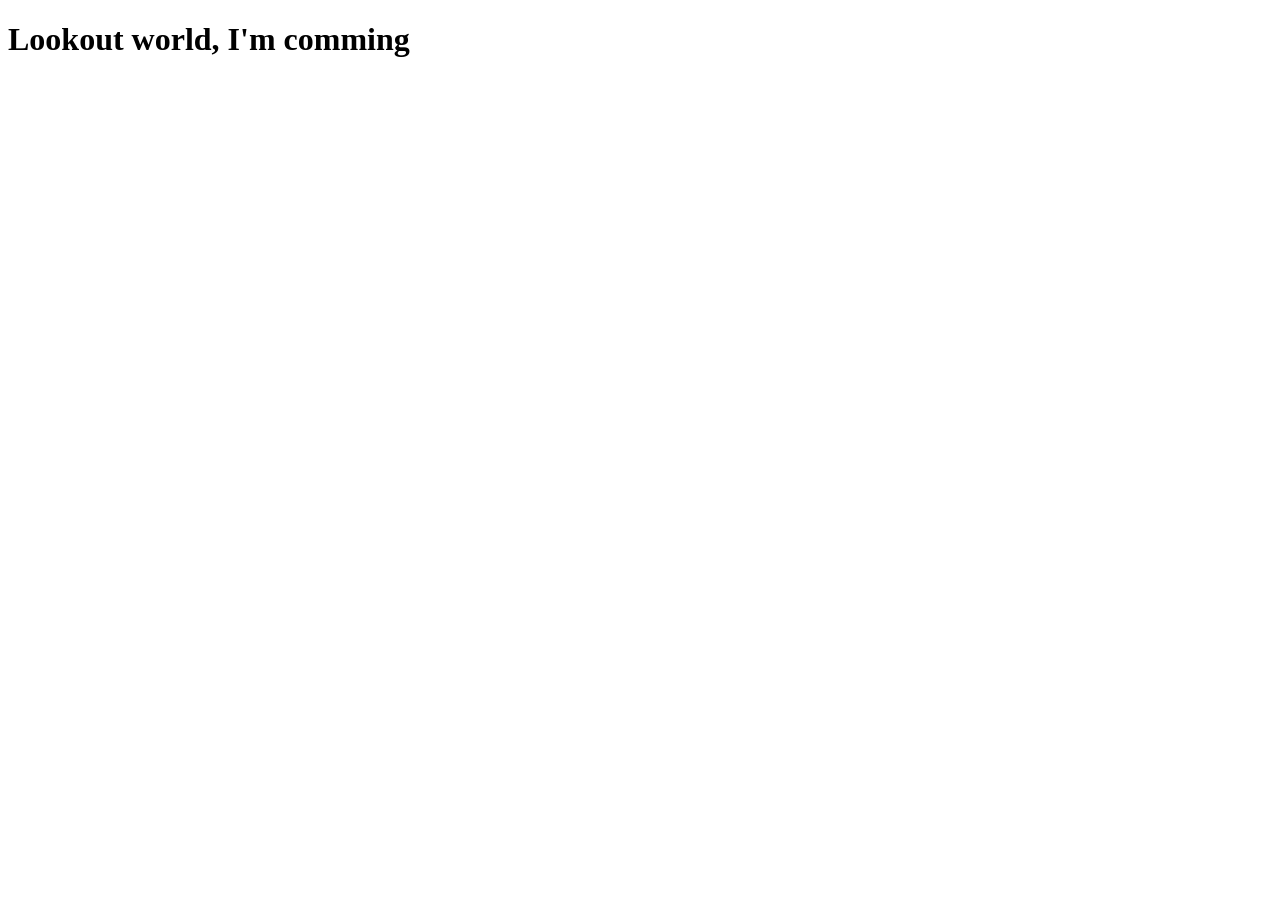
==== index.html @ 0573dfcf "Create index.html" ====
<!DOCTYPE html>
<html>
<head>
    <meta charset="utf-8" />
    <meta http-equiv="X-UA-Compatible" content="IE=edge">
    <title>Evil Artist</title>
    <meta name="viewport" content="width=device-width, initial-scale=1">
    <link rel="stylesheet" type="text/css" media="screen" href="main.css" />
    <script src="main.js"></script>
</head>
<body>
    <h1>Lookout world, I'm comming </h1>
</body>
</html>
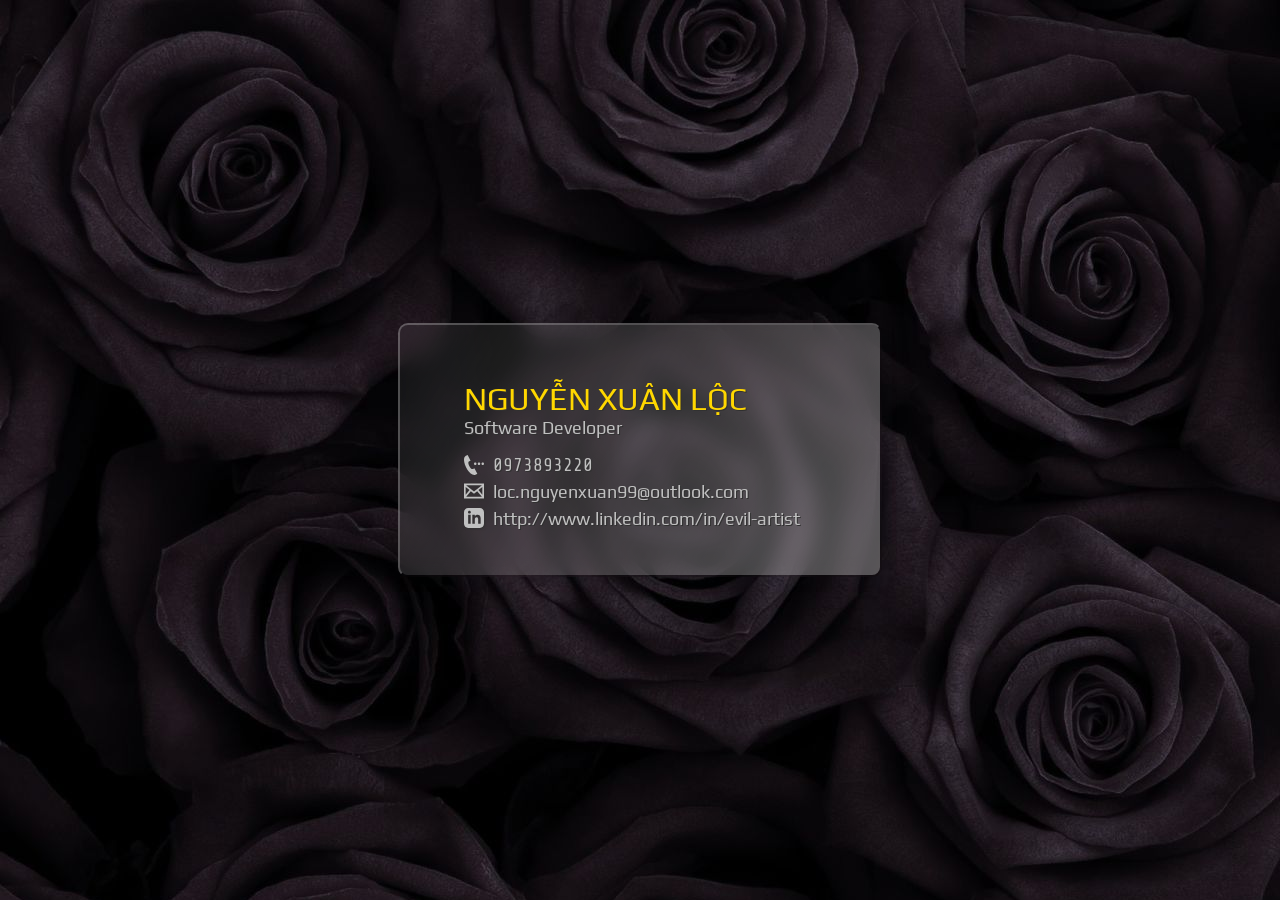
==== commit 70adf5e0: "commit" ====
--- a/index.html
+++ b/index.html
@@ -1,14 +1,50 @@
 <!DOCTYPE html>
-<html>
+<html lang="en">
 <head>
-    <meta charset="utf-8" />
-    <meta http-equiv="X-UA-Compatible" content="IE=edge">
-    <title>Evil Artist</title>
-    <meta name="viewport" content="width=device-width, initial-scale=1">
-    <link rel="stylesheet" type="text/css" media="screen" href="main.css" />
-    <script src="main.js"></script>
+    <meta charset="UTF-8">
+    <meta name="viewport" content="width=device-width, initial-scale=1.0">
+    <title>Personal Card</title>
+    <link rel="stylesheet" href="style.css">
+    <script src="vanilla-tilt.js"></script>
 </head>
 <body>
-    <h1>Lookout world, I'm comming </h1>
+    <div class="background">
+        <div class="card">
+            <div class="card-background"></div>
+            <div class="name-wrapper">
+                <div>
+                    <div class="name text">
+                        NGUYỄN XUÂN LỘC 
+                    </div>
+                    <div class="subtitle text">
+                        Software Developer 
+                    </div>
+                </div>
+            </div>
+            <div class="number phone">
+                <svg width="20" height="20" xmlns="http://www.w3.org/2000/svg"  viewBox="0 0 24 24">
+                    <path d="M16 22.621l-3.521-6.795c-.007.004-1.974.97-2.064 1.011-2.24 1.086-6.799-7.82-4.609-8.994l2.082-1.026-3.492-6.817-2.106 1.039c-1.639.855-2.313 2.666-2.289 4.916.075 6.948 6.809 18.071 12.309 18.045.541-.003 1.07-.113 1.58-.346.121-.055 2.102-1.029 2.11-1.033zm-2.5-13.621c.828 0 1.5.672 1.5 1.5s-.672 1.5-1.5 1.5-1.5-.672-1.5-1.5.672-1.5 1.5-1.5zm9 0c.828 0 1.5.672 1.5 1.5s-.672 1.5-1.5 1.5-1.5-.672-1.5-1.5.672-1.5 1.5-1.5zm-4.5 0c.828 0 1.5.672 1.5 1.5s-.672 1.5-1.5 1.5-1.5-.672-1.5-1.5.672-1.5 1.5-1.5z"/>
+                </svg>
+                <span>0973893220</span>
+            </div>
+            
+            <div class="text mail">
+                <svg xmlns="http://www.w3.org/2000/svg" width="20" height="20" viewBox="0 0 24 24">
+                    <path d="M0 3v18h24v-18h-24zm6.623 7.929l-4.623 5.712v-9.458l4.623 3.746zm-4.141-5.929h19.035l-9.517 7.713-9.518-7.713zm5.694 7.188l3.824 3.099 3.83-3.104 5.612 6.817h-18.779l5.513-6.812zm9.208-1.264l4.616-3.741v9.348l-4.616-5.607z"/>
+                </svg>
+                <a href="mailto:loc.nguyenxuan99@outlook.com">loc.nguyenxuan99@outlook.com</a>
+            </div>
+
+            
+            <div class="text linkedin">
+                <svg xmlns="http://www.w3.org/2000/svg" width="20" height="20" viewBox="0 0 24 24">
+                    <path d="M19 0h-14c-2.761 0-5 2.239-5 5v14c0 2.761 2.239 5 5 5h14c2.762 0 5-2.239 5-5v-14c0-2.761-2.238-5-5-5zm-11 19h-3v-11h3v11zm-1.5-12.268c-.966 0-1.75-.79-1.75-1.764s.784-1.764 1.75-1.764 1.75.79 1.75 1.764-.783 1.764-1.75 1.764zm13.5 12.268h-3v-5.604c0-3.368-4-3.113-4 0v5.604h-3v-11h3v1.765c1.396-2.586 7-2.777 7 2.476v6.759z"/>
+                </svg>
+                <a href="https://www.linkedin.com/in/evil-artist/">http://www.linkedin.com/in/evil-artist</a>
+            </div>
+        </div>
+    </div>
+
+   
 </body>
 </html>
--- a/style.css
+++ b/style.css
@@ -0,0 +1,108 @@
+@import url('https://fonts.googleapis.com/css2?family=Play&family=Share+Tech+Mono&display=swap');
+*{
+    padding: 0;
+    margin: 0;
+}
+body{
+    width: 100vw;
+    height: 100vh;
+}
+
+.background{
+    position: relative;
+    background-image: url('./img/background.jpg');
+    height: 100%;
+}
+
+.card{
+    min-width: 480px;
+    max-width: 650px;
+    width: 30%;
+    position: absolute;
+    top: 50%;
+    left: 50%;
+    transform: translate(-50%,-50%);
+    height: 250px;
+    overflow: hidden;
+    backdrop-filter: blur(10px);
+    border: 2px solid transparent;
+    background-clip: padding-box;
+    box-shadow: 10px 10px 10px rgba(46, 54, 68, 0.03);
+    border-top: 2px solid rgba(255,255,255,0.3);
+    border-left: 2px solid  rgba(255,255,255,0.3);
+    border-radius: 10px;
+}
+
+.card-background{
+    width: 150%;
+    height: 150%;
+    background: rgb(255,255,255);
+    background: linear-gradient(-60deg, rgba(255,255,255,1) 20%, rgba(255,255,255,0) 100%);
+    opacity: 0.3;
+    position: absolute;
+    top: 50%;
+    left: 50%;
+    transform: translate(-50%, -50%);
+    z-index: -2;
+}
+
+.name-wrapper{
+    height: 45%;
+    display: flex;
+    padding-bottom: .75rem;
+}
+.name-wrapper > div{
+    align-self: flex-end;
+}
+
+.name{
+    color: gold;
+    padding: 0 4rem;
+    font-size: xx-large;
+    text-shadow: 1px 1px rgba(255, 217, 0, 0.452);
+}
+
+.subtitle{
+    color: silver;
+    padding: 0 4rem;
+    font-family: 'Play', sans-serif;
+    padding: 0em 4rem;
+    font-size: large;
+}
+
+.nick-name{
+    color: silver;
+    font-family: 'Play', sans-serif;
+    padding: 0em 4rem;
+    font-size: small;
+}
+.text{
+    font-family: 'Play', sans-serif;
+}
+
+.number{
+    font-family: 'Share Tech Mono', monospace;
+}
+
+.phone, .linkedin, .mail{
+    color: silver;
+    padding: .325em 4rem 0em 4rem;
+    font-size: large;
+    display: flex;
+    gap: .5em;
+}
+
+path{
+    fill: silver;
+}
+svg{
+    filter: drop-shadow(1px 1px 1px rgb(49, 49, 49));
+}
+a{
+    color: silver;
+    text-decoration: none;
+}
+
+.text, .number{
+    text-shadow: 1px 1px rgb(49, 49, 49);
+}
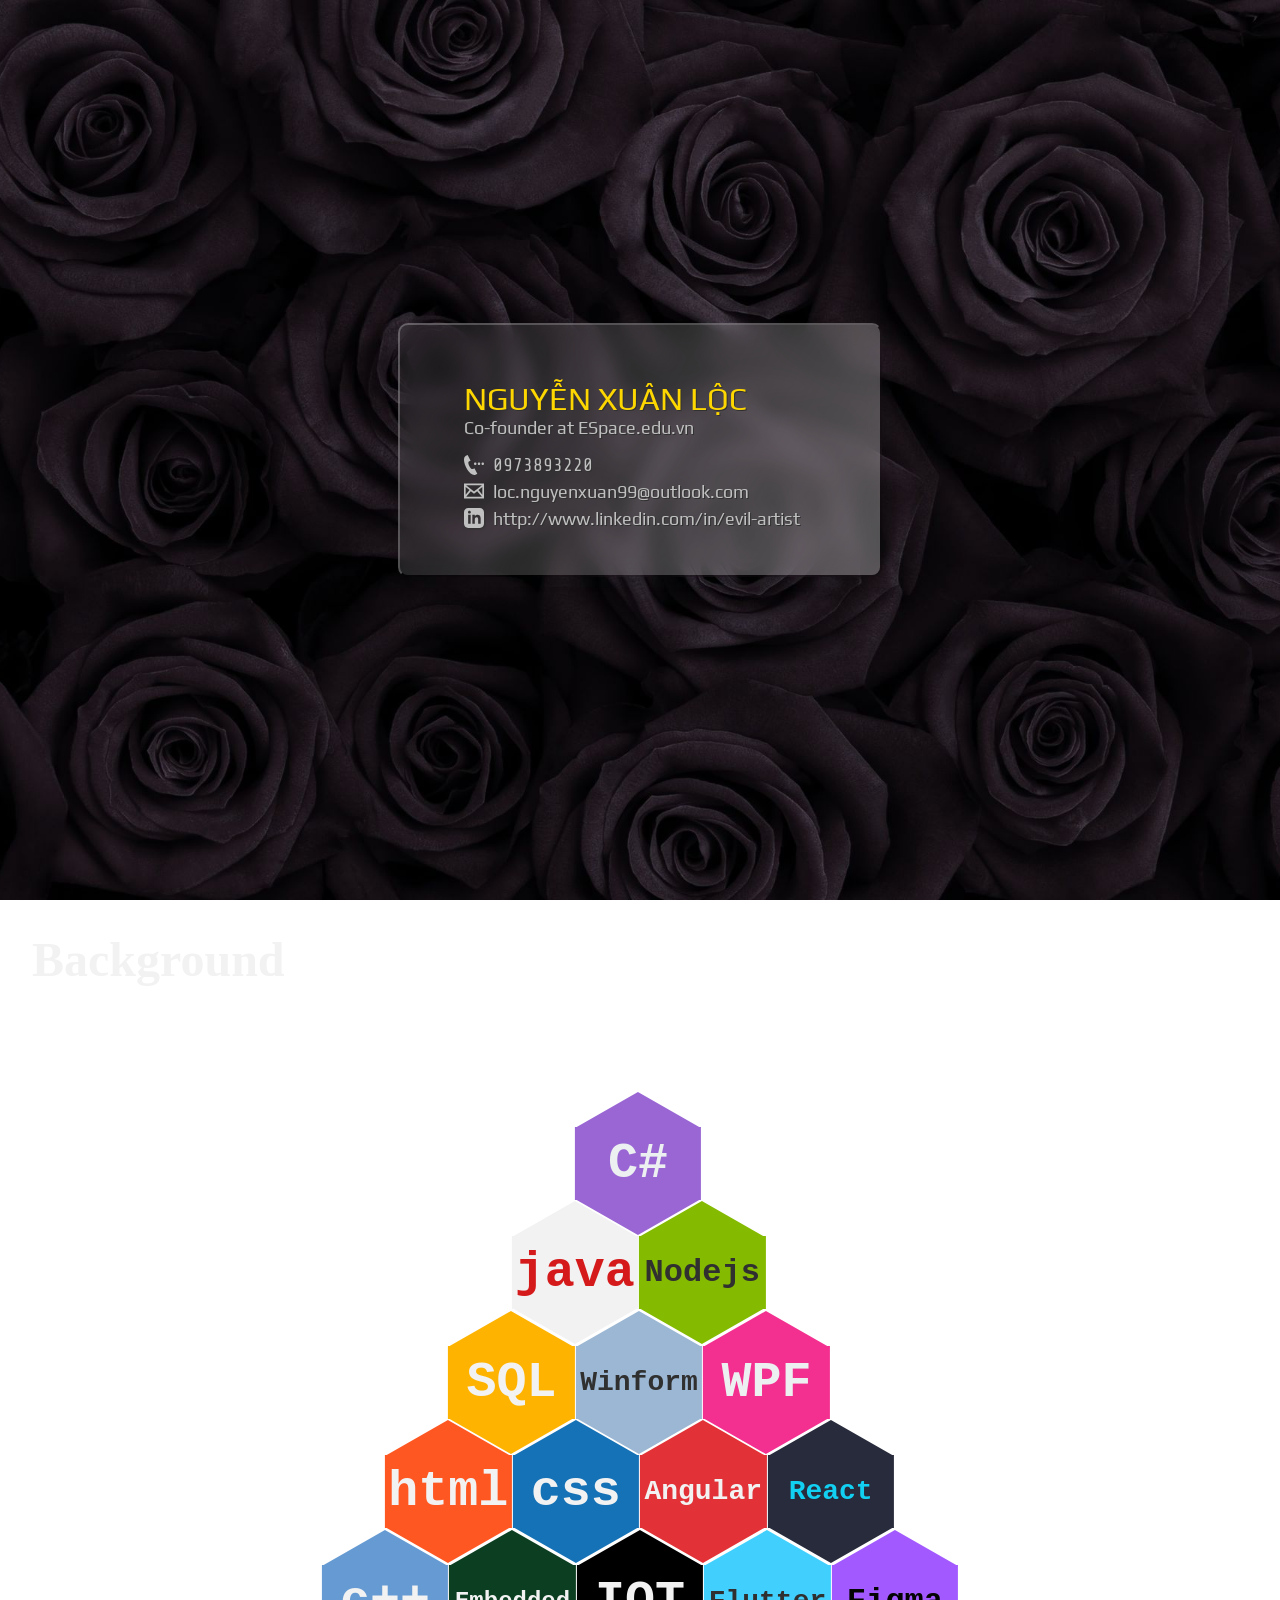
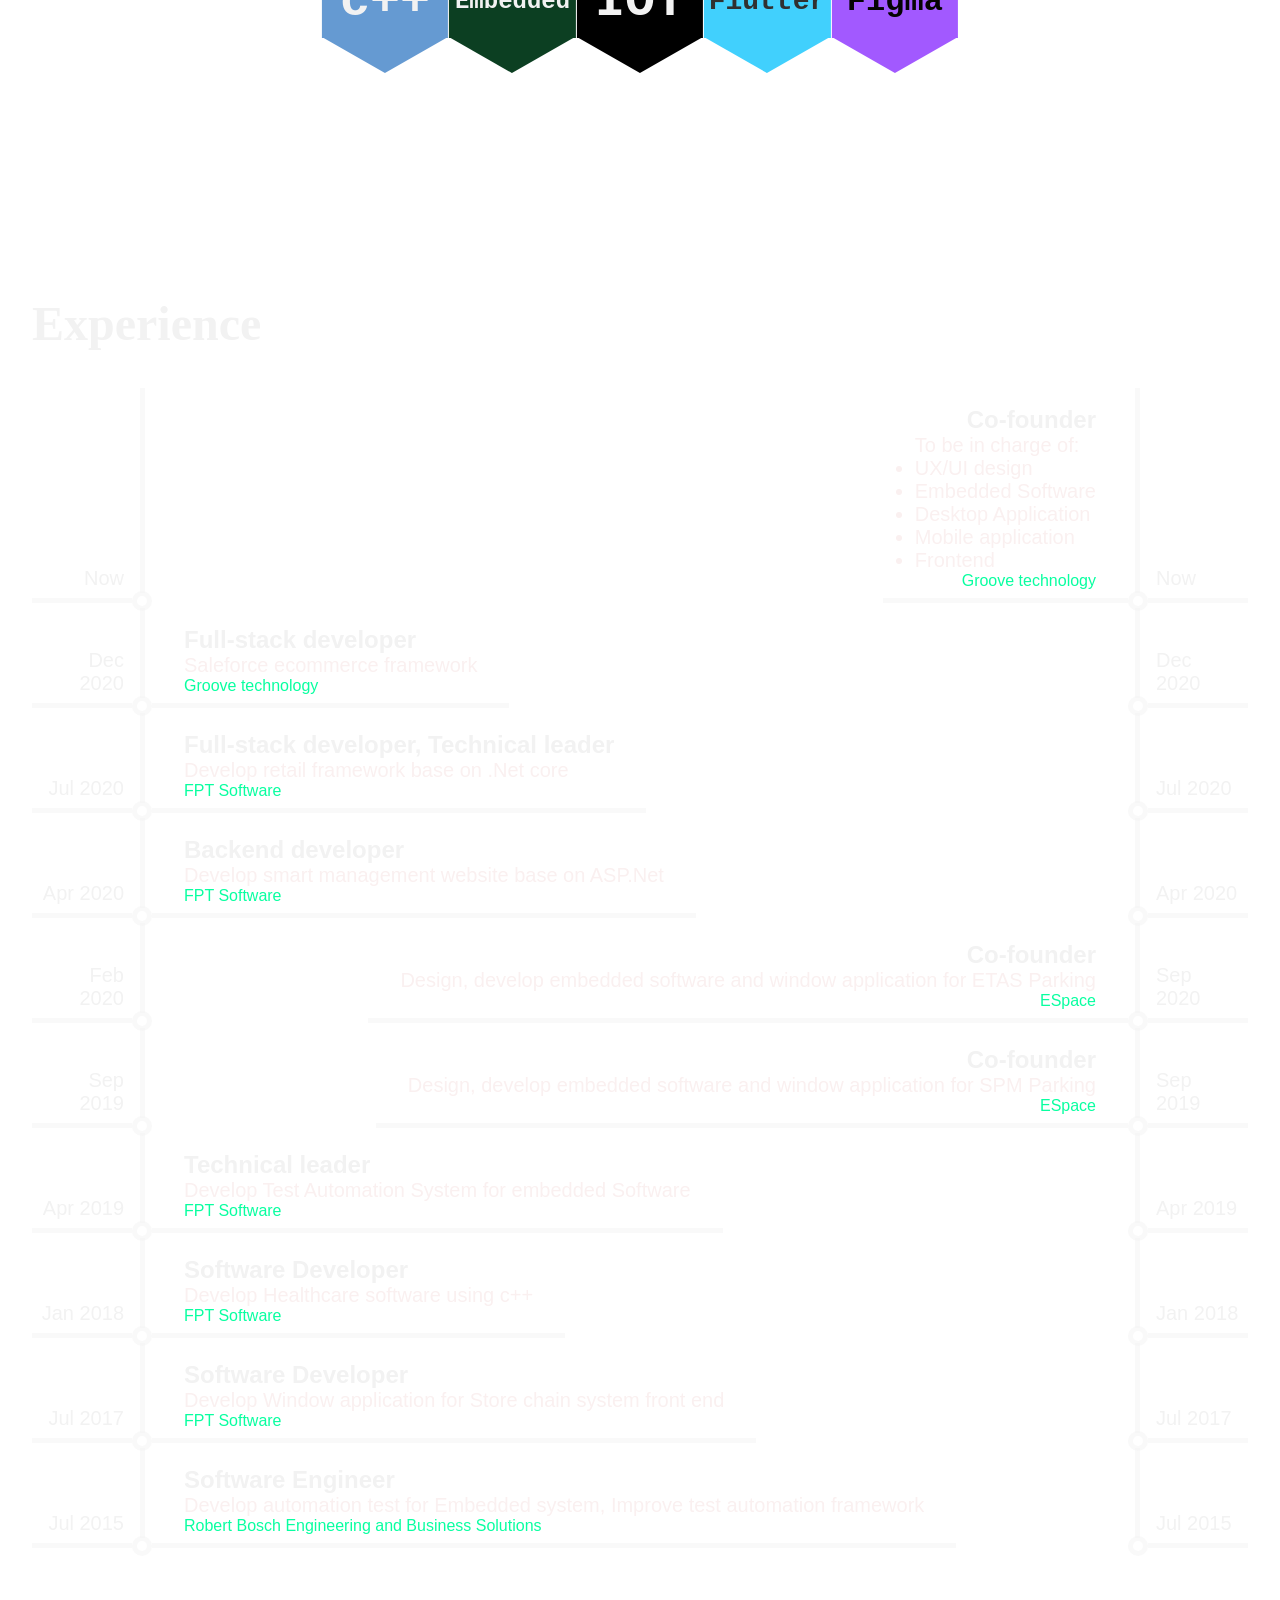
==== commit ee9d31d1: "Update main to index" ====
--- a/index.html
+++ b/index.html
@@ -1,50 +1,267 @@
-<!DOCTYPE html>
-<html lang="en">
-<head>
-    <meta charset="UTF-8">
-    <meta name="viewport" content="width=device-width, initial-scale=1.0">
-    <title>Personal Card</title>
-    <link rel="stylesheet" href="style.css">
-    <script src="vanilla-tilt.js"></script>
-</head>
-<body>
-    <div class="background">
-        <div class="card">
-            <div class="card-background"></div>
-            <div class="name-wrapper">
-                <div>
-                    <div class="name text">
-                        NGUYỄN XUÂN LỘC 
-                    </div>
-                    <div class="subtitle text">
-                        Software Developer 
-                    </div>
-                </div>
-            </div>
-            <div class="number phone">
-                <svg width="20" height="20" xmlns="http://www.w3.org/2000/svg"  viewBox="0 0 24 24">
-                    <path d="M16 22.621l-3.521-6.795c-.007.004-1.974.97-2.064 1.011-2.24 1.086-6.799-7.82-4.609-8.994l2.082-1.026-3.492-6.817-2.106 1.039c-1.639.855-2.313 2.666-2.289 4.916.075 6.948 6.809 18.071 12.309 18.045.541-.003 1.07-.113 1.58-.346.121-.055 2.102-1.029 2.11-1.033zm-2.5-13.621c.828 0 1.5.672 1.5 1.5s-.672 1.5-1.5 1.5-1.5-.672-1.5-1.5.672-1.5 1.5-1.5zm9 0c.828 0 1.5.672 1.5 1.5s-.672 1.5-1.5 1.5-1.5-.672-1.5-1.5.672-1.5 1.5-1.5zm-4.5 0c.828 0 1.5.672 1.5 1.5s-.672 1.5-1.5 1.5-1.5-.672-1.5-1.5.672-1.5 1.5-1.5z"/>
-                </svg>
-                <span>0973893220</span>
-            </div>
-            
-            <div class="text mail">
-                <svg xmlns="http://www.w3.org/2000/svg" width="20" height="20" viewBox="0 0 24 24">
-                    <path d="M0 3v18h24v-18h-24zm6.623 7.929l-4.623 5.712v-9.458l4.623 3.746zm-4.141-5.929h19.035l-9.517 7.713-9.518-7.713zm5.694 7.188l3.824 3.099 3.83-3.104 5.612 6.817h-18.779l5.513-6.812zm9.208-1.264l4.616-3.741v9.348l-4.616-5.607z"/>
-                </svg>
-                <a href="mailto:loc.nguyenxuan99@outlook.com">loc.nguyenxuan99@outlook.com</a>
-            </div>
-
-            
-            <div class="text linkedin">
-                <svg xmlns="http://www.w3.org/2000/svg" width="20" height="20" viewBox="0 0 24 24">
-                    <path d="M19 0h-14c-2.761 0-5 2.239-5 5v14c0 2.761 2.239 5 5 5h14c2.762 0 5-2.239 5-5v-14c0-2.761-2.238-5-5-5zm-11 19h-3v-11h3v11zm-1.5-12.268c-.966 0-1.75-.79-1.75-1.764s.784-1.764 1.75-1.764 1.75.79 1.75 1.764-.783 1.764-1.75 1.764zm13.5 12.268h-3v-5.604c0-3.368-4-3.113-4 0v5.604h-3v-11h3v1.765c1.396-2.586 7-2.777 7 2.476v6.759z"/>
-                </svg>
-                <a href="https://www.linkedin.com/in/evil-artist/">http://www.linkedin.com/in/evil-artist</a>
-            </div>
-        </div>
-    </div>
-
-   
-</body>
+<!DOCTYPE html>
+<html lang="en">
+<head>
+    <meta charset="UTF-8">
+    <meta name="viewport" content="width=device-width, initial-scale=1.0">
+    <title>Personal Card</title>
+    <link rel="stylesheet" href="style.css">
+    <script src="vanilla-tilt.js"></script>
+</head>
+<body>
+    <div class="background">
+        <div class="card">
+            <div class="card-background"></div>
+            <div class="name-wrapper">
+                <div>
+                    <div class="name text">
+                        NGUYỄN XUÂN LỘC 
+                    </div>
+                    <div class="subtitle text">
+                        Co-founder at ESpace.edu.vn 
+                    </div>
+                </div>
+            </div>
+            <div class="number phone">
+                <svg width="20" height="20" xmlns="http://www.w3.org/2000/svg"  viewBox="0 0 24 24">
+                    <path d="M16 22.621l-3.521-6.795c-.007.004-1.974.97-2.064 1.011-2.24 1.086-6.799-7.82-4.609-8.994l2.082-1.026-3.492-6.817-2.106 1.039c-1.639.855-2.313 2.666-2.289 4.916.075 6.948 6.809 18.071 12.309 18.045.541-.003 1.07-.113 1.58-.346.121-.055 2.102-1.029 2.11-1.033zm-2.5-13.621c.828 0 1.5.672 1.5 1.5s-.672 1.5-1.5 1.5-1.5-.672-1.5-1.5.672-1.5 1.5-1.5zm9 0c.828 0 1.5.672 1.5 1.5s-.672 1.5-1.5 1.5-1.5-.672-1.5-1.5.672-1.5 1.5-1.5zm-4.5 0c.828 0 1.5.672 1.5 1.5s-.672 1.5-1.5 1.5-1.5-.672-1.5-1.5.672-1.5 1.5-1.5z"/>
+                </svg>
+                <a href="tel:0973893220">0973893220</a>
+            </div>
+            
+            <div class="text mail">
+                <svg xmlns="http://www.w3.org/2000/svg" width="20" height="20" viewBox="0 0 24 24">
+                    <path d="M0 3v18h24v-18h-24zm6.623 7.929l-4.623 5.712v-9.458l4.623 3.746zm-4.141-5.929h19.035l-9.517 7.713-9.518-7.713zm5.694 7.188l3.824 3.099 3.83-3.104 5.612 6.817h-18.779l5.513-6.812zm9.208-1.264l4.616-3.741v9.348l-4.616-5.607z"/>
+                </svg>
+                <a href="mailto:loc.nguyenxuan99@outlook.com">loc.nguyenxuan99@outlook.com</a>
+            </div>
+            
+            <div class="text linkedin">
+                <svg xmlns="http://www.w3.org/2000/svg" width="20" height="20" viewBox="0 0 24 24">
+                    <path d="M19 0h-14c-2.761 0-5 2.239-5 5v14c0 2.761 2.239 5 5 5h14c2.762 0 5-2.239 5-5v-14c0-2.761-2.238-5-5-5zm-11 19h-3v-11h3v11zm-1.5-12.268c-.966 0-1.75-.79-1.75-1.764s.784-1.764 1.75-1.764 1.75.79 1.75 1.764-.783 1.764-1.75 1.764zm13.5 12.268h-3v-5.604c0-3.368-4-3.113-4 0v5.604h-3v-11h3v1.765c1.396-2.586 7-2.777 7 2.476v6.759z"/>
+                </svg>
+                <a href="https://www.linkedin.com/in/evil-artist/">http://www.linkedin.com/in/evil-artist</a>
+            </div>
+        </div>
+    </div>
+    <div class="skills-sections">
+        <h1 class="title">Background</h1>
+        <div class="my-skills">
+            <div class="skills left4">
+                <div class="hexagon cs">
+                    <div class="skill">C#</div>
+                </div>
+            </div>
+            <div class="skills left3">
+                <div class="hexagon java">
+                    <div class="skill">java</div>
+                </div>
+                <div class="hexagon node medium">
+                    <div class="skill">Nodejs</div>
+                </div>
+            </div>
+            <div class="skills left2">
+                <div class="hexagon sql">
+                    <div class="skill">SQL</div>
+                </div>
+                <div class="hexagon winforms small">
+                    <div class="skill">Winform</div>
+                </div>
+                <div class="hexagon wpf">
+                    <div class="skill">WPF</div>
+                </div>
+            </div>
+    
+            <div class="skills left1">
+                <div class="hexagon html">
+                    <div class="skill">html</div>
+                </div>
+                <div class="hexagon css">
+                    <div class="skill">css</div>
+                </div>
+    
+                <div class="hexagon angular ">
+                    <div class="skill">Angular</div>
+                </div>
+    
+                <div class="hexagon react small">
+                    <div class="skill">React</div>
+                </div>
+            </div>
+    
+            <div class="skills">
+                <div class="hexagon cpp">
+                    <div class="skill">c++</div>
+                </div>
+    
+                <div class="hexagon embedded">
+                    <div class="skill">Embedded</div>
+                </div>
+                <div class="hexagon iot">
+                    <div class="skill">IOT</div>
+                </div>
+    
+                <div class="hexagon flutter small">
+                    <div class="skill">Flutter</div>
+                </div>
+    
+                <div class="hexagon figma medium">
+                    <div class="skill">Figma</div>
+                </div>
+            </div>
+        </div>
+    </div>
+
+    <div class="experience-sections">
+        <h1 class="title">Experience</h1>
+        <div class="my-experience">
+            <div class="timeline left">
+                Now
+            </div>
+            <div class="experience right">
+                <div class="time-event">
+                    <div class="job">Co-founder</div> 
+                    <div class="tech"><div class="ul-head">To be in charge of: </div> 
+                        <ul>
+                            <li>UX/UI design</li>
+                            <li>Embedded Software</li>
+                            <li>Desktop Application</li>
+                            <li>Mobile application</li>
+                            <li>Frontend</li>
+                        </ul>
+                    </div>
+                    <div class="company">Groove technology</div>
+                </div>
+            </div>
+            <div class="timeline right">
+                Now
+            </div>
+            <div class="timeline left">
+                Dec 2020
+            </div>
+            <div class="experience left">
+                <div class="time-event">
+                    <div class="job">Full-stack developer</div> 
+                    <div class="tech">Saleforce ecommerce framework</div>
+                    <div class="company">Groove technology</div>
+                </div>
+            </div>
+            <div class="timeline right">
+                Dec 2020
+            </div>
+            
+            <div class="timeline left">
+                Jul 2020
+            </div>
+            <div class="experience left">
+                <div class="time-event">
+                    <div class="job">Full-stack developer, Technical leader</div> 
+                    <div class="tech">Develop retail framework base on .Net core</div>
+                    <div class="company">FPT Software</div>
+                </div>
+            </div>
+            <div class="timeline right">
+                Jul 2020
+            </div>
+            
+            <div class="timeline left">
+                Apr 2020
+            </div>
+            <div class="experience left">
+                <div class="time-event">
+                    <div class="job">Backend developer</div> 
+                    <div class="tech">Develop smart management website base on ASP.Net</div>
+                    <div class="company">FPT Software</div>
+                </div>
+            </div>
+            <div class="timeline right">
+                Apr 2020
+            </div>
+
+            <div class="timeline left">
+                Feb 2020
+            </div>
+            <div class="experience right">
+                <div class="time-event">
+                    <div class="job">Co-founder</div> 
+                    <div class="tech">Design, develop embedded software and window application for ETAS Parking</div>
+                    <div class="company">ESpace</div>
+                </div>
+            </div>
+            <div class="timeline right">
+                Sep 2020
+            </div>
+
+            <div class="timeline left">
+                Sep 2019
+            </div>
+            <div class="experience right">
+                <div class="time-event">
+                    <div class="job">Co-founder</div> 
+                    <div class="tech">Design, develop embedded software and window application for SPM Parking</div>
+                    <div class="company">ESpace</div>
+                </div>
+            </div>
+            <div class="timeline right">
+                Sep 2019
+            </div>
+            
+            <div class="timeline left">
+                Apr 2019
+            </div>
+            <div class="experience left">
+                <div class="time-event">
+                    <div class="job">Technical leader</div> 
+                    <div class="tech">Develop Test Automation System for embedded Software</div>
+                    <div class="company">FPT Software</div>
+                </div>
+            </div>
+            <div class="timeline right">
+                Apr 2019
+            </div>
+
+            <div class="timeline left">
+                Jan 2018
+            </div>
+            <div class="experience left">
+                <div class="time-event">
+                    <div class="job">Software Developer</div> 
+                    <div class="tech">Develop Healthcare software using c++</div>
+                    <div class="company">FPT Software</div>
+                </div>
+            </div>
+            <div class="timeline right">
+                Jan 2018
+            </div>
+            <div class="timeline left">
+                Jul 2017
+            </div>
+            <div class="experience left">
+                <div class="time-event">
+                    <div class="job">Software Developer</div> 
+                    <div class="tech">Develop Window application for Store chain system front end</div>
+                    <div class="company">FPT Software</div>
+                </div>
+            </div>
+            <div class="timeline right">
+                Jul 2017
+            </div>            
+            <div class="timeline left">
+                Jul 2015
+            </div>
+            <div class="experience left">
+                <div class="time-event">
+                    <div class="job">Software Engineer</div> 
+                    <div class="tech">Develop automation test for Embedded system, Improve test automation framework </div>
+                    <div class="company">Robert Bosch Engineering and Business Solutions</div>
+                </div>
+            </div>
+            <div class="timeline right">
+                Jul 2015
+            </div>
+        </div>
+
+    </div>
+
+   
+</body>
 </html>
--- a/style.css
+++ b/style.css
@@ -5,13 +5,26 @@
 }
 body{
     width: 100vw;
+    box-sizing: border-box;
+    overflow-x: hidden;
+}
+
+.background{
+    position: relative;
+    background-position: center;
+    background-size: 100%;
     height: 100vh;
-}
-
-.background{
-    position: relative;
+    /* The image used */
     background-image: url('./img/background.jpg');
-    height: 100%;
+  
+    /* Set a specific height */
+    min-height: 500px; 
+  
+    /* Create the parallax scrolling effect */
+    background-attachment: fixed;
+    background-position: center;
+    background-repeat: no-repeat;
+    background-size: cover;
 }
 
 .card{
@@ -92,6 +105,40 @@
     gap: .5em;
 }
 
+@media screen and (max-width: 600px){
+    .card{
+        width: 90%;
+        height: auto;
+        min-width: 0;
+        max-width: none;
+        padding: 1rem 0;
+    }
+    .name-wrapper{
+        height: auto;
+    }
+    .name{
+        font-size: x-large;
+        padding: 0 2rem;
+    }
+    .subtitle{
+        font-size: medium;
+        padding: 0 2rem;
+    }
+    .nick-name{
+        font-size: small;
+    }
+    .text{
+        font-size: medium;
+    }
+    .number{
+        font-size: medium;
+    }
+    .phone, .linkedin, .mail{
+        font-size: medium;
+        padding: .325em 2rem 0em 2rem;
+    }
+}
+
 path{
     fill: silver;
 }
@@ -105,4 +152,314 @@
 
 .text, .number{
     text-shadow: 1px 1px rgb(49, 49, 49);
+}
+:root {
+    --hexa-ratio: 1.73205;
+    --hexagon-width: 73px;
+}
+.hexagon {
+    text-align: center;
+    --bcolor: #F33090;
+    --tcolor: #ECF0F1;
+    background: var(--bcolor);
+    height: var(--hexagon-width);
+    width: calc(var(--hexa-ratio) * var(--hexagon-width));
+    position: relative;
+    box-sizing: border-box;
+    
+}
+.hexagon:before {
+    content: '';
+    position: absolute;
+    top: 1px;
+    left: 0;
+    width: 0;
+    height: 0;
+    transform-origin: 0 0;
+    transform: translateY(-100%);
+    border: 0;
+    border-left: calc(var(--hexa-ratio) * var(--hexagon-width) / 2) solid transparent;
+    border-bottom: calc(var(--hexagon-width) / 2) solid var(--bcolor);
+    border-right: calc(var(--hexa-ratio) * var(--hexagon-width) / 2) solid transparent;
+    z-index: -1;
+}
+
+.hexagon:after {
+    content: '';
+    position: absolute;
+    bottom: 1px;
+    left: 0;
+    width: 0;
+    height: 0;
+    transform-origin: 0 0;
+    transform: translateY(100%);
+    border: 0;
+    border-left: calc(var(--hexa-ratio) * var(--hexagon-width) / 2) solid transparent;
+    border-top: calc(var(--hexagon-width) / 2) solid var(--bcolor);
+    border-right: calc(var(--hexa-ratio) * var(--hexagon-width) / 2) solid transparent;
+    z-index: -1;
+}
+.hexagon .skill {
+    color: var(--tcolor);
+    font-size: 50px;
+    line-height: var(--hexagon-width);
+    font-weight: bold;
+    font-family: 'Courier New', Courier, monospace;
+}
+
+.hexagon.cs {
+    --bcolor: #9966D4;
+    --tcolor: #ECF0F1;
+}
+
+.hexagon.js {
+    --bcolor: #F7DF1E;
+    --tcolor: #323330;
+}
+
+.hexagon.java {
+    --bcolor: #F2F2F2;
+    --tcolor: #D51A1C;
+}
+
+.hexagon.node {
+    --bcolor: #84BB00;
+    --tcolor: #303030;
+}
+
+.hexagon.html {
+    --bcolor: #FF5722;
+    --tcolor: #F2F2F2;
+}
+
+.hexagon.css {
+    --bcolor: #1572B6;
+    --tcolor: #F2F2F2;
+}
+
+.hexagon.angular {
+    --bcolor: #E23237;
+    --tcolor: #F2F2F2;
+}
+
+.hexagon.angular .skill {
+    font-size: 28px;
+}
+
+.hexagon.react {
+    --bcolor: #272B3B;
+    --tcolor: #11D0F2;
+}
+
+.hexagon.cpp {
+    --bcolor: #659AD2;
+    --tcolor: #F2F2F2;
+}
+
+.hexagon.embedded {
+    --bcolor: #0C3F22;
+    --tcolor: #F2F2F2;
+}
+
+.hexagon.embedded .skill{
+    font-size: 24px;
+}
+
+.hexagon.iot {
+    --bcolor: #000000;
+    --tcolor: #F2F2F2;
+}
+
+.hexagon.sql {
+    --bcolor: #FEB300;
+    --tcolor: #F2F2F2;
+}
+
+.hexagon.winforms {
+    --bcolor: #9BB7D3;
+    --tcolor: #303030;
+}
+
+.hexagon.flutter {
+    --bcolor: #41D0FD;
+    --tcolor: #303030;
+}
+
+.hexagon.figma {
+    --bcolor: #A259FF;
+    --tcolor: #050404;
+}
+
+.hexagon.medium .skill {
+    font-size: 32px;
+}
+
+.hexagon.small .skill {
+    font-size: 28px;
+}
+
+
+.skills {
+    display: flex;
+    margin-top: calc(var(--hexagon-width) / 2) ;
+    margin-bottom: calc(var(--hexagon-width) / 2) ;
+    margin-left: calc(var(--hexa-ratio) * var(--hexagon-width) / 2);
+    gap: 1px;
+}
+
+.skills {
+    margin-left: 0;
+}
+.skills.left4 {
+    margin-left: calc(var(--hexa-ratio) * var(--hexagon-width) * 2);
+}
+.skills.left3 {
+    margin-left: calc(var(--hexa-ratio) * var(--hexagon-width) * 1.5);
+}
+
+.skills.left2 {
+    margin-left: calc(var(--hexa-ratio) * var(--hexagon-width) * 1);
+}
+
+.skills.left1 {
+    margin-left: calc(var(--hexa-ratio) * var(--hexagon-width) * 0.5);
+}
+
+.my-skills {
+    text-align: center;
+    position: absolute;
+    left: 50%;
+    top: 50%;
+    transform: translate(-50%, -50%);
+}
+
+.skills-sections {
+    position: relative;
+    height: 100vh;
+    background-image: url('./img/background2.jpg');
+    padding: 32px 0;
+    /* Create the parallax scrolling effect */
+    background-attachment: fixed;
+    background-position: center;
+    background-repeat: no-repeat;
+    background-size: cover;
+}
+
+.title {
+    font-size: 48px;
+    font-weight: bold;
+    color: #F2F2F2;
+    text-align: left;
+    margin-left: 32px;
+}
+
+.experience-sections {
+    position: relative;
+    min-height: 100vh;
+    background-image: url('./img/background3.jpg');
+    padding: 32px 0;
+    /* Create the parallax scrolling effect */
+    background-attachment: fixed;
+    background-position: center;
+    background-repeat: no-repeat;
+    background-size: cover;
+}
+
+.my-experience {
+    display: grid;
+    padding: 32px;
+    grid-template-columns: 100px 1fr 100px;
+    color: #F2F2F2;
+    font-family: Verdana, Geneva, Tahoma, sans-serif;
+    font-size: 20px;
+    align-items: flex-end;
+}
+
+.timeline {
+    position: relative;
+    border-bottom: 5px solid #f2f2f275;
+    padding: 8px;
+    box-sizing: border-box;
+}
+.timeline.left {
+    text-align: right;
+}
+.timeline.left::after {
+    width: 10px;
+    height: 10px;
+    border: 5px solid #f2f2f275;
+    content: '';
+    position: absolute;
+    bottom: 0px;
+    transform: translateY(calc(50% + 3px));
+    left: 100%;
+    border-radius: 50%;
+}
+
+.time-event {
+    margin: 0 20px;
+    padding: 8px 32px;
+    border-bottom: 5px solid #f2f2f275;
+    display: inline-block;
+}
+.time-event .job {
+    font-weight: bold;
+    font-size: 24px;
+}
+
+.time-event .tech {
+    font-size: 20;
+    color: #faf0f0;
+}
+
+.time-event .company {
+    font-size: 16px;
+    color: #08ffa0;
+}
+.experience {
+    margin-top: 15px;
+    position: relative;
+}
+.experience::before {
+    left: 8px;
+    width: 0;
+    height: 100%;
+    border-right: 5px solid #f2f2f275;
+    content: '';
+    position: absolute;
+    bottom: 10px;
+}
+
+.experience::after {
+    right: 8px;
+    width: 0;
+    height: 100%;
+    border-right: 5px solid #f2f2f275;
+    content: '';
+    position: absolute;
+    bottom: 10px;
+}
+
+.timeline.right::after {
+    width: 10px;
+    height: 10px;
+    border: 5px solid #f2f2f275;
+    content: '';
+    position: absolute;
+    bottom: 0px;
+    transform: translateY(calc(50% + 3px));
+    right: 100%;
+    border-radius: 50%;
+}
+
+.experience.right {
+    text-align: right;
+}
+
+ul {
+    text-align: left;
+}
+
+.experience.right .ul-head {
+    text-align: left;
 }
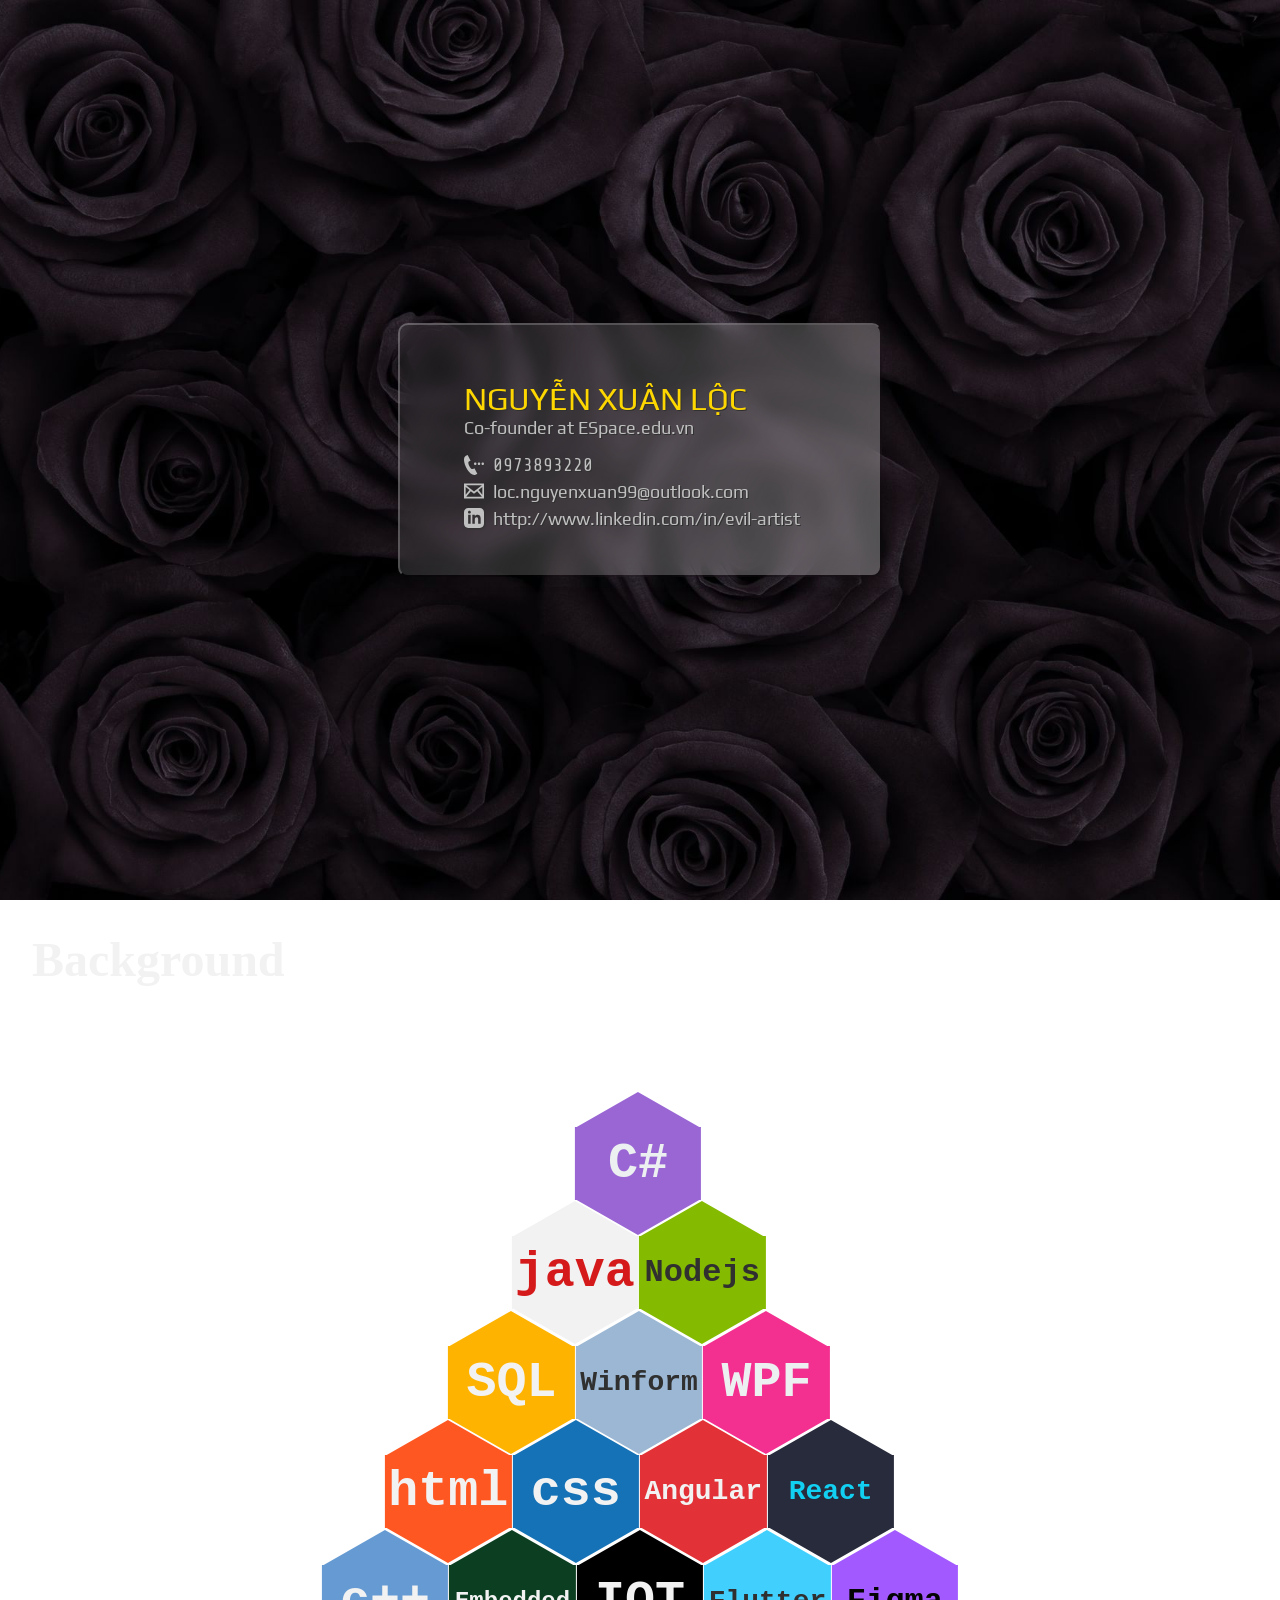
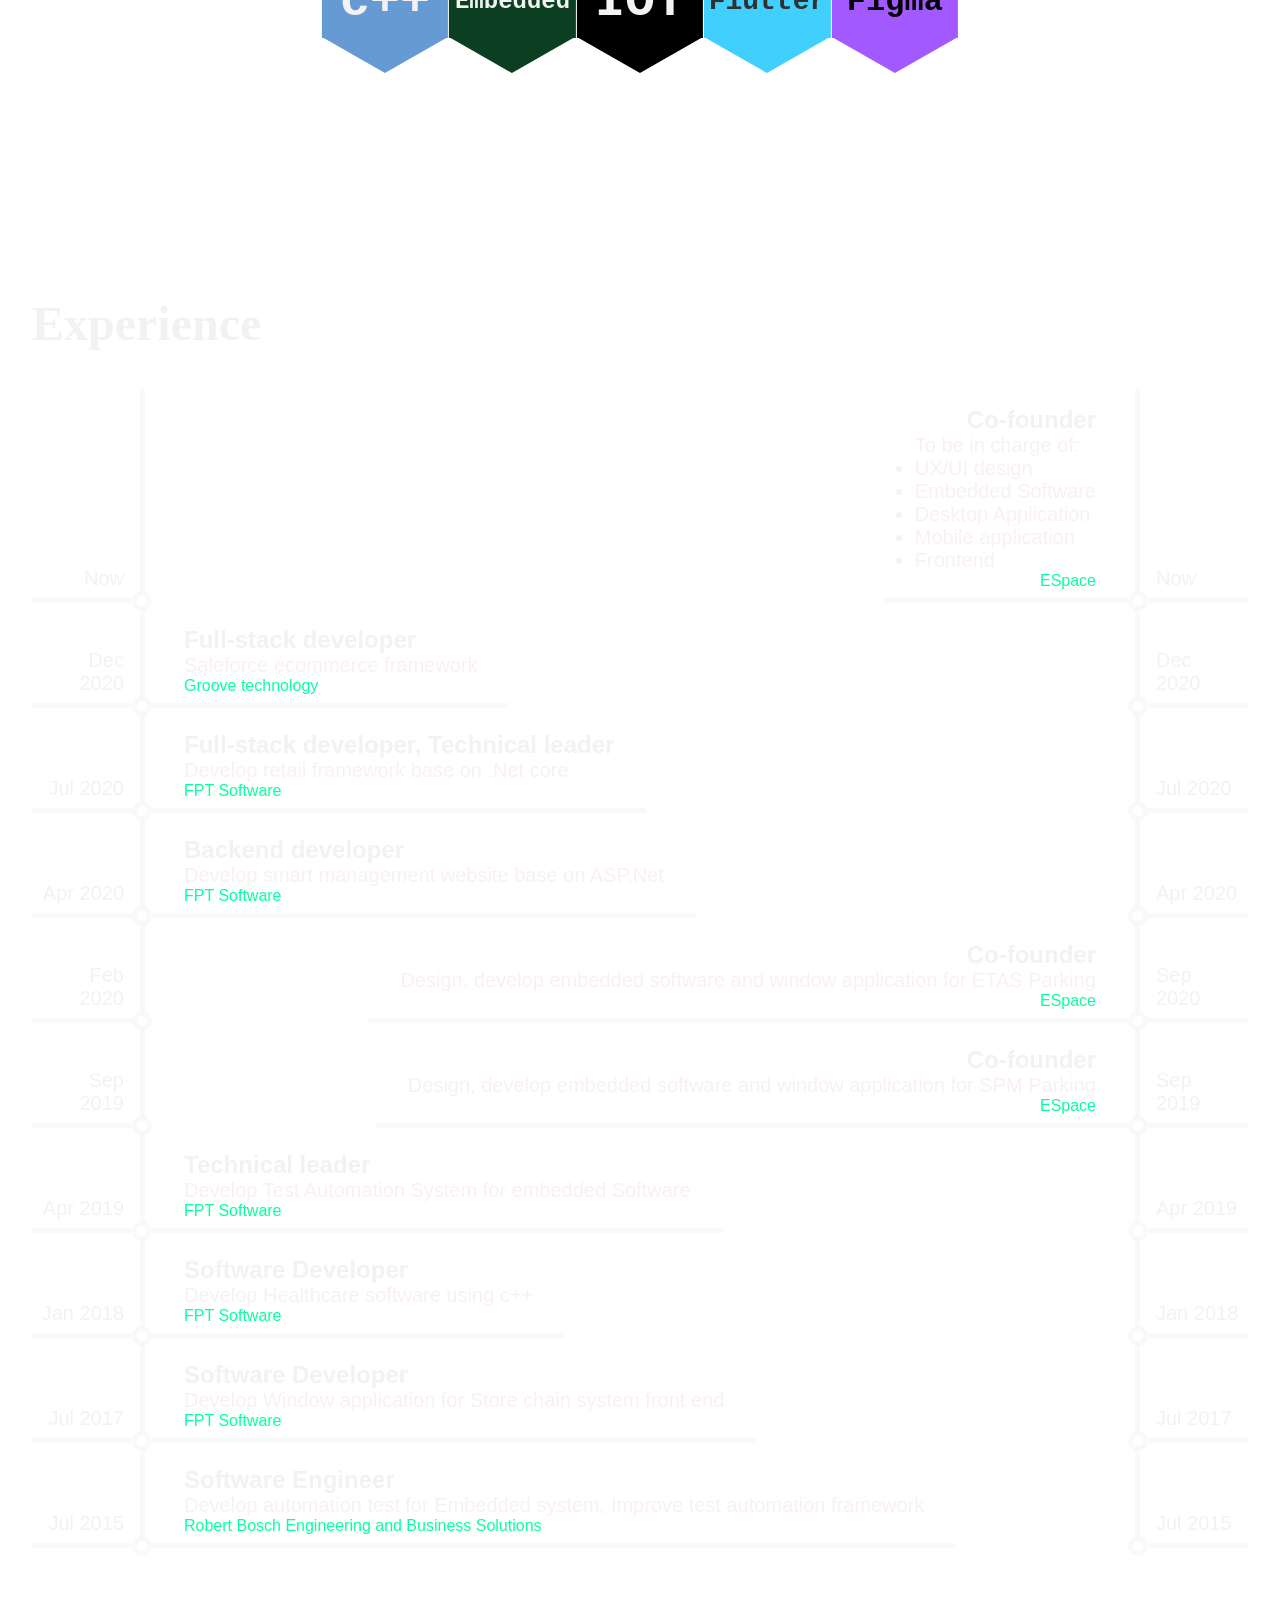
==== commit 6fb36184: "Update" ====
--- a/index.html
+++ b/index.html
@@ -129,7 +129,7 @@
                             <li>Frontend</li>
                         </ul>
                     </div>
-                    <div class="company">Groove technology</div>
+                    <div class="company">ESpace</div>
                 </div>
             </div>
             <div class="timeline right">
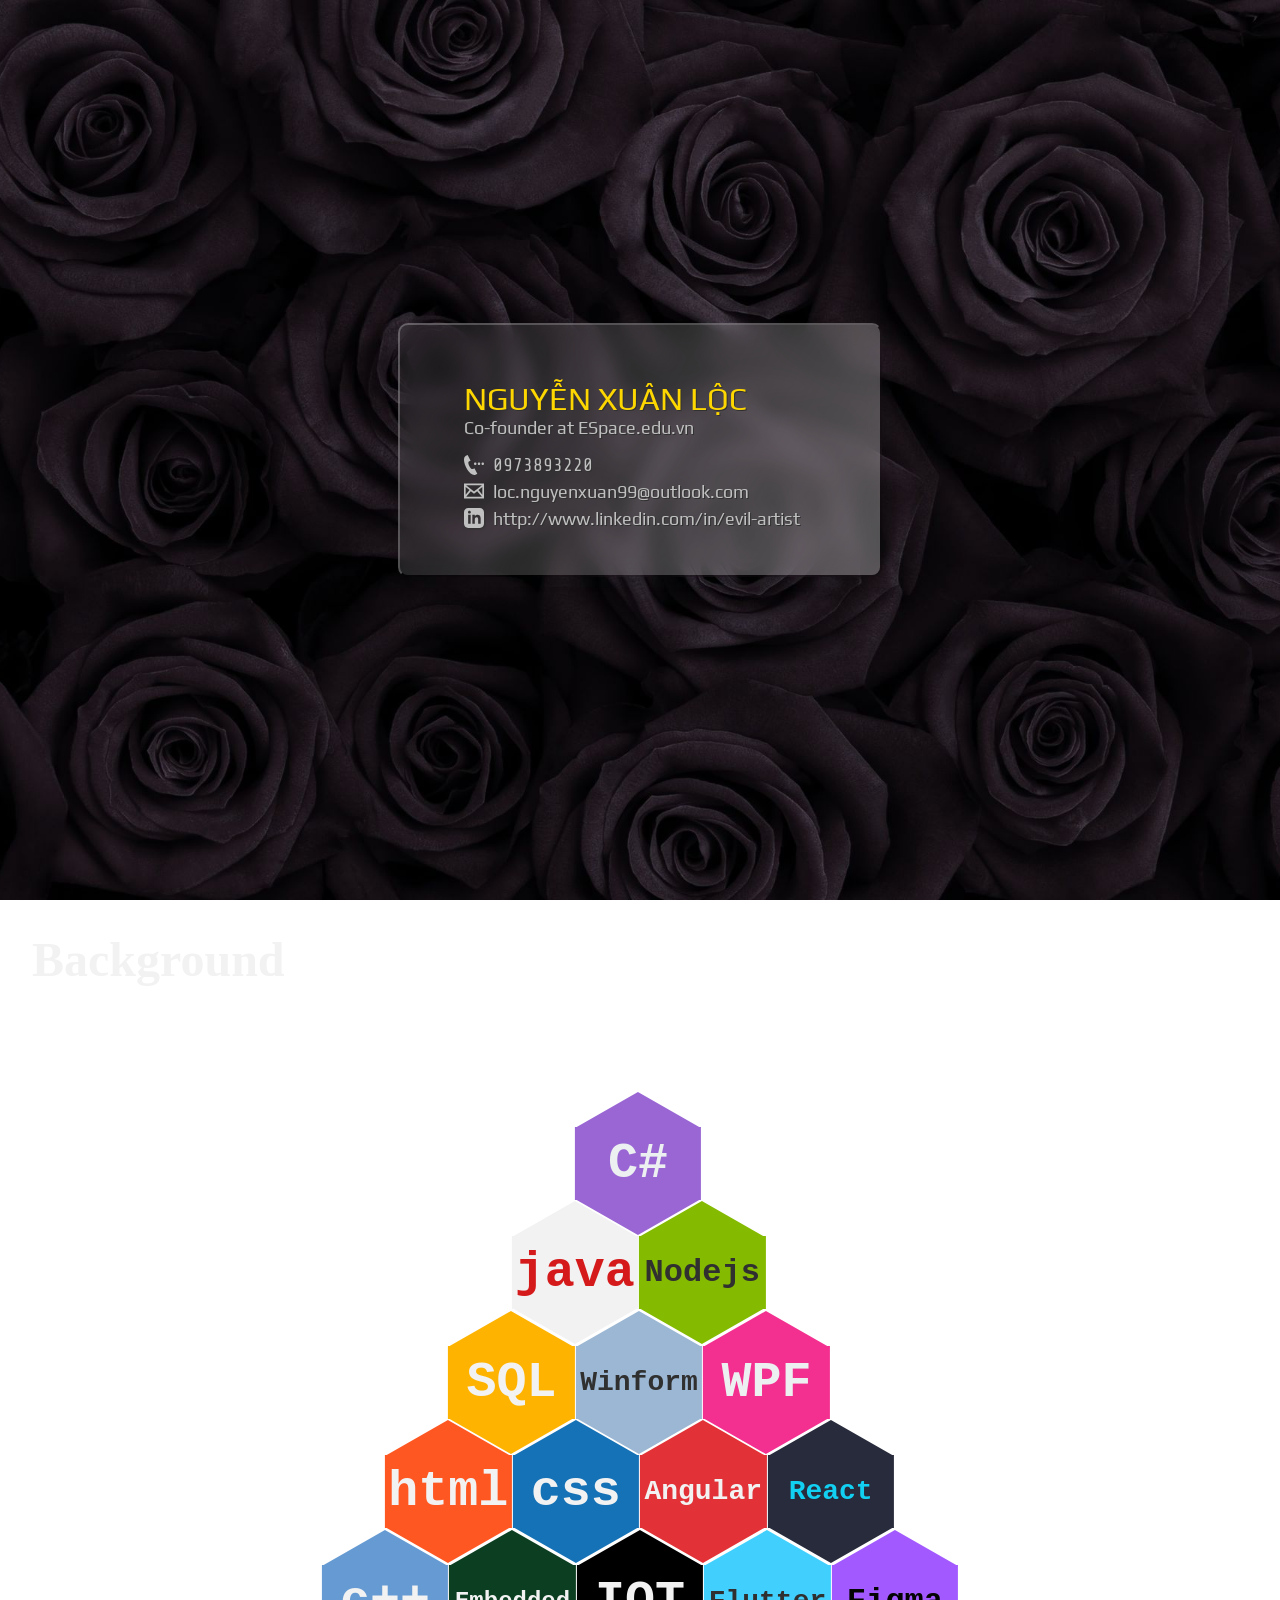
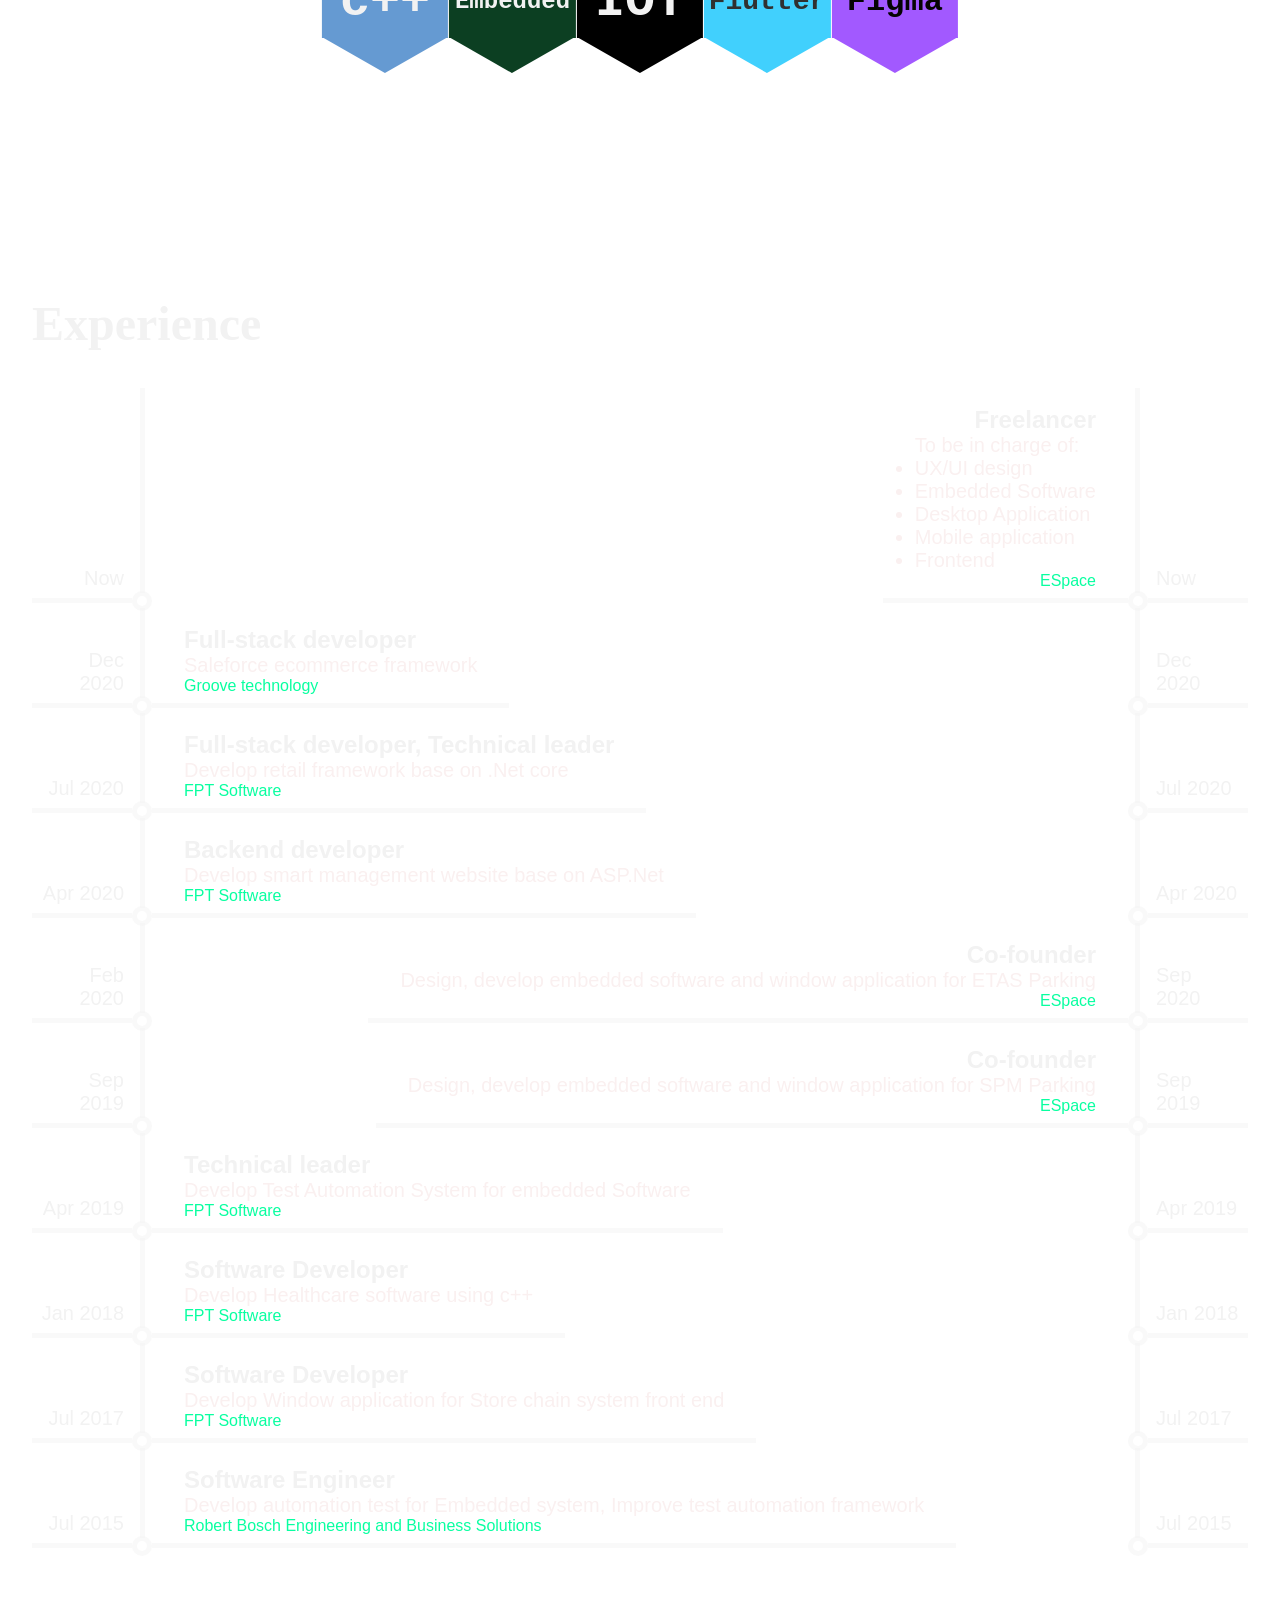
==== commit 9f34c84b: "Update index.html" ====
--- a/index.html
+++ b/index.html
@@ -119,7 +119,7 @@
             </div>
             <div class="experience right">
                 <div class="time-event">
-                    <div class="job">Co-founder</div> 
+                    <div class="job">Freelancer</div> 
                     <div class="tech"><div class="ul-head">To be in charge of: </div> 
                         <ul>
                             <li>UX/UI design</li>
@@ -264,4 +264,4 @@
 
    
 </body>
-</html>+</html>
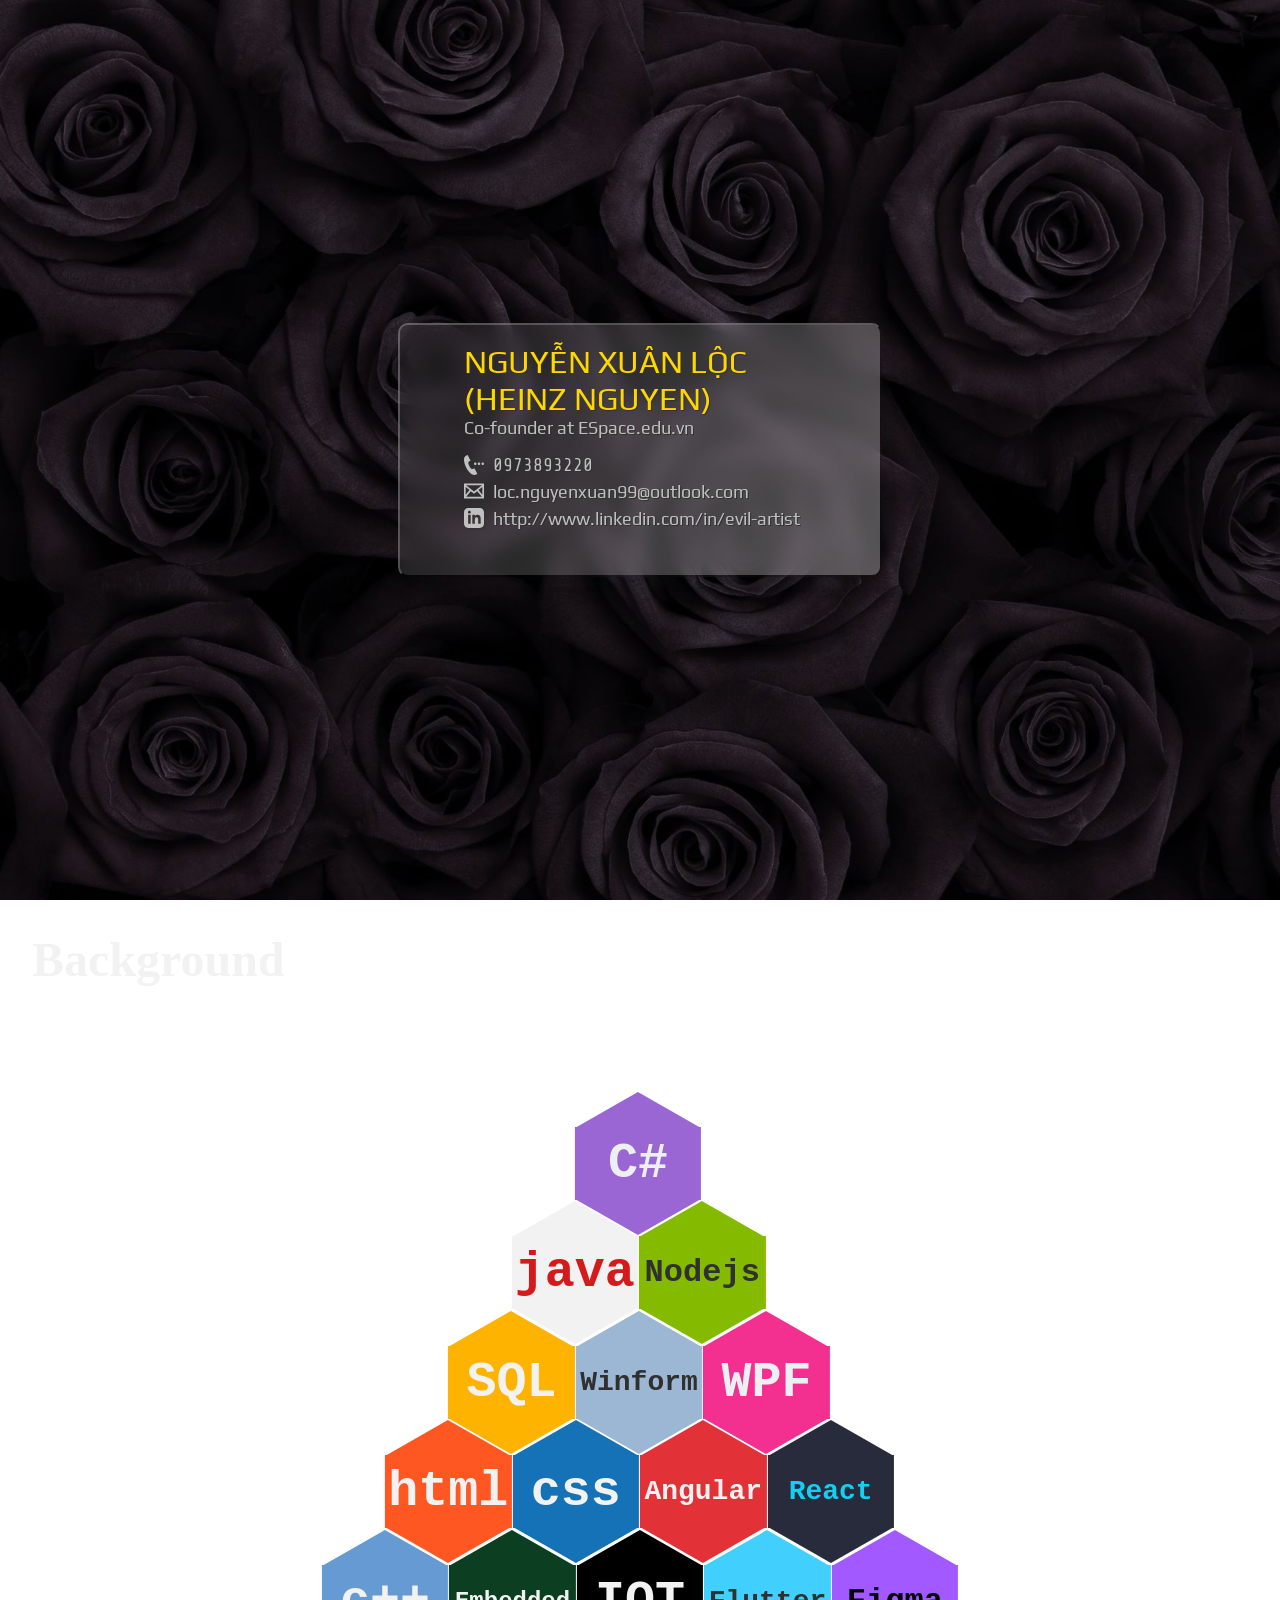
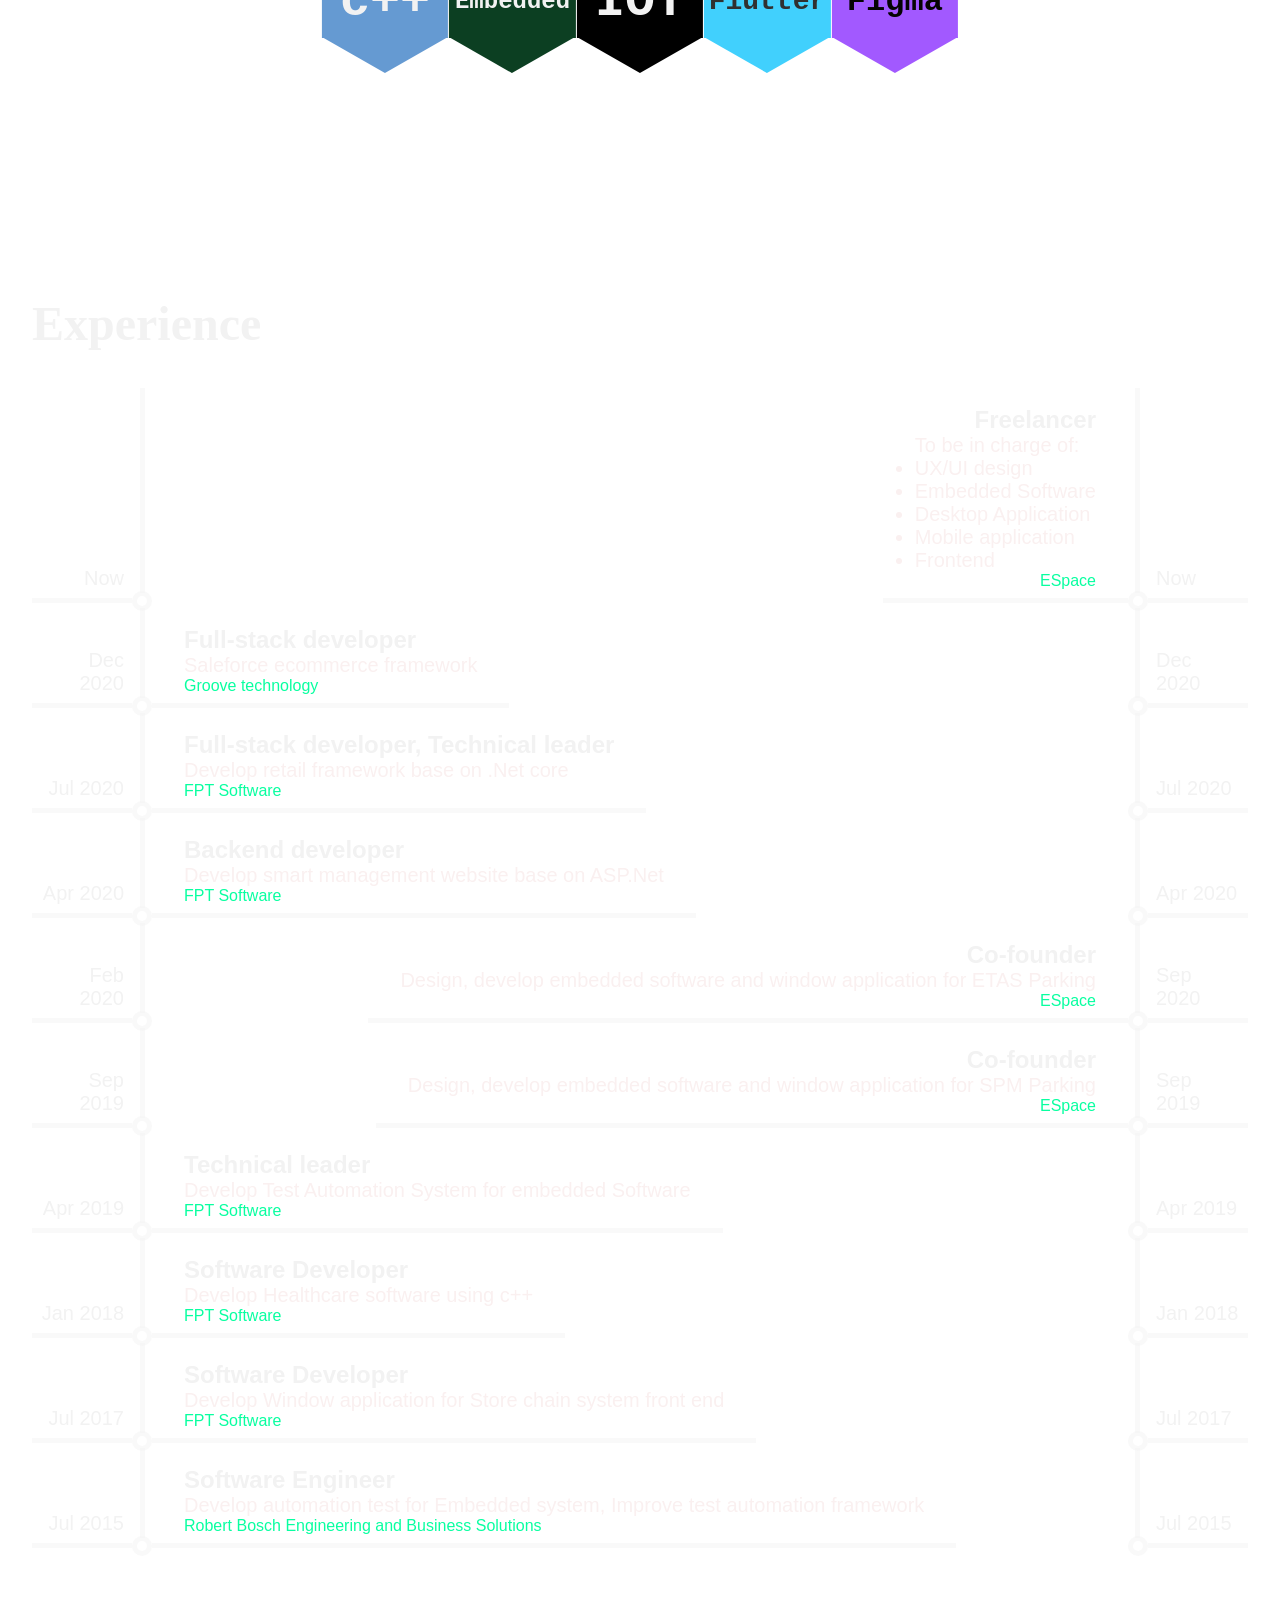
==== commit e7bb9c97: "Update index.html" ====
--- a/index.html
+++ b/index.html
@@ -14,7 +14,7 @@
             <div class="name-wrapper">
                 <div>
                     <div class="name text">
-                        NGUYỄN XUÂN LỘC 
+                        NGUYỄN XUÂN LỘC (HEINZ NGUYEN)
                     </div>
                     <div class="subtitle text">
                         Co-founder at ESpace.edu.vn 
